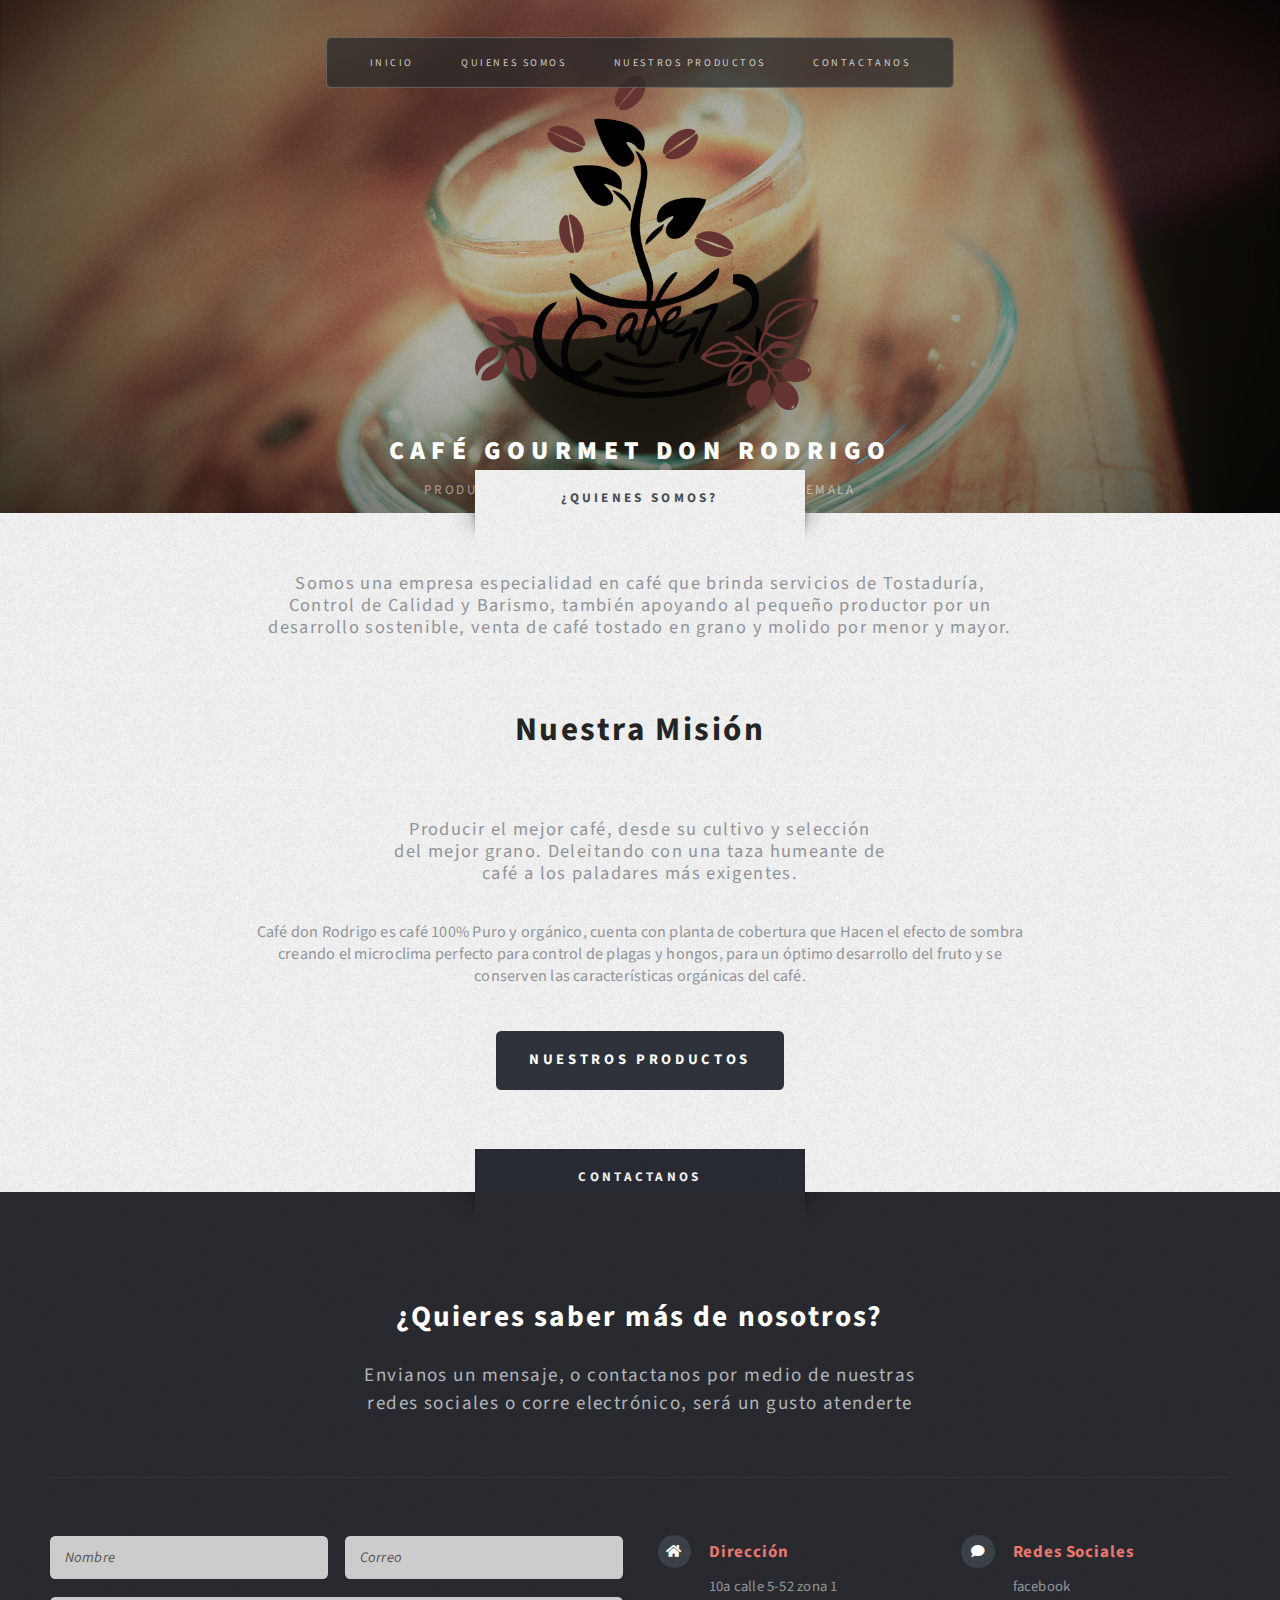
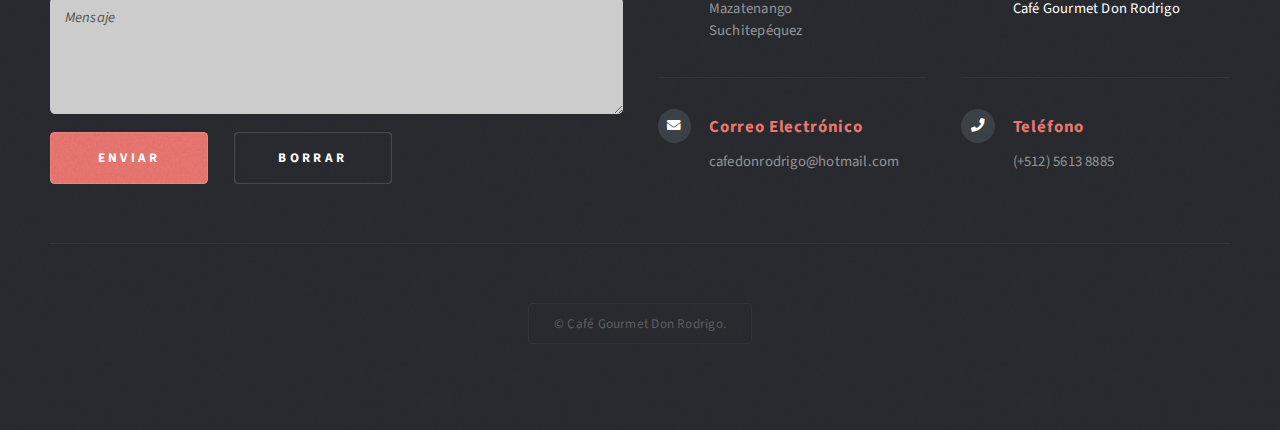
==== index.html @ 6aa04de5 "v1.0" ====
<!DOCTYPE HTML>
<!--
	Escape Velocity by HTML5 UP
	html5up.net | @ajlkn
	Free for personal and commercial use under the CCA 3.0 license (html5up.net/license)
-->
<html>
	<head>
		<title>Escape Velocity by HTML5 UP</title>
		<meta charset="utf-8" />
		<meta name="viewport" content="width=device-width, initial-scale=1, user-scalable=no" />
		<link rel="stylesheet" href="assets/css/main.css" />
	</head>
	<body class="homepage is-preload">
		<div id="page-wrapper">

			<!-- Header -->
				<section id="header" class="wrapper">

					<!-- Logo -->
						<div id="logo"> 
							<img src="images/logo.png" alt="LOGO">
							<h1><a href="index.html">Café Gourmet Don Rodrigo</a></h1>
							<p>Producto Centroamericano hecho en Guatemala</p>
						</div>

					<!-- Nav -->
						<nav id="nav">
							<ul>
								<li class="current"><a href="index.html">Inicio</a></li>
								<!-- <li>
									<a href="#">Quienes Somos</a>
									<ul>
										<li><a href="#">Nuestros Productos</a></li>
										<li><a href="#">Contactanos</a></li>
										<li><a href="#">Etiam nisl</a></li>
										<li>
											<a href="#">Sed consequat</a>
											<ul>
												<li><a href="#">Lorem dolor</a></li>
												<li><a href="#">Amet consequat</a></li>
												<li><a href="#">Magna phasellus</a></li>
												<li><a href="#">Etiam nisl</a></li>
												<li><a href="#">Sed feugiat</a></li>
											</ul>
										</li>
										<li><a href="#">Nisl tempus</a></li>
									</ul>
								</li> -->
<!-- 								<li><a href="left-sidebar.html">Quienes Somos</a></li> -->
								<li><a href="#intro">Quienes Somos</a></li>
								<li><a href="productos.html">Nuestros Productos</a></li>
								<!-- <li><a href="no-sidebar.html">Contactanos</a></li> -->
								<li><a href="#footer">Contactanos</a></li>
							</ul>
						</nav>

				</section>

			<!-- Intro -->
			<section id="intro" class="wrapper style3">
				<div class="title">¿Quienes Somos?</div>
				<div class="container">
					<p class="style1">
						Somos una empresa especialidad en café que brinda servicios de Tostaduría, <br>
						Control de Calidad y Barismo, también apoyando al pequeño productor por un  <br>
						desarrollo sostenible, venta de café tostado en grano y molido por menor y mayor.
					</p>
					<p class="style2">Nuestra Misión</p>
					<p class="style1">
						Producir el mejor café, desde su cultivo y selección  <br>
						del mejor grano. Deleitando con una taza humeante de  <br>
						café a los paladares más exigentes.
					</p>	
					<p class="style3">
						Café don Rodrigo es café 100% Puro y orgánico, cuenta con planta de cobertura que
						Hacen el efecto de sombra creando el microclima perfecto para control de plagas y hongos, 
						para un óptimo desarrollo del fruto y se conserven las características orgánicas del café.
					</p>
					
<!-- 				<p class="style1">So in case you were wondering what this is all about ...</p>
					<p class="style2">
						Escape Velocity is a free responsive<br class="mobile-hide" />
						site template by <a href="http://html5up.net" class="nobr">HTML5 UP</a>
					</p>
					<p class="style3">It's <strong>responsive</strong>, built on <strong>HTML5</strong> and <strong>CSS3</strong>, and released for
					free under the <a href="http://html5up.net/license">Creative Commons Attribution 3.0 license</a>, so use it for any of
					your personal or commercial projects &ndash; just be sure to credit us!</p> -->
					<ul class="actions">
						<li><a href="productos.html" class="button style3 large">Nuestros Productos
						</a></li>
					</ul>
				</div>
			</section>
			

			<!-- Footer -->
				<section id="footer" class="wrapper">
					<div class="title">Contactanos</div>
					<div class="container">
						<header class="style1">
							<h2>¿Quieres saber más de nosotros?</h2>
							<p>
								Envianos un mensaje, o contactanos por medio de nuestras <br>	 
								redes sociales o 
								corre electrónico, será un gusto atenderte
							</p>
						</header>
						<div class="row">
							<div class="col-6 col-12-medium">

								<!-- Contact Form -->
									<section>
										<form method="post" action="#">
											<div class="row gtr-50">
												<div class="col-6 col-12-small">
													<input type="text" name="name" id="contact-name" placeholder="Nombre" />
												</div>
												<div class="col-6 col-12-small">
													<input type="text" name="email" id="contact-email" placeholder="Correo" />
												</div>
												<div class="col-12">
													<textarea name="message" id="contact-message" placeholder="Mensaje" rows="4"></textarea>
												</div>
												<div class="col-12">
													<ul class="actions">
														<li><input type="submit" class="style1" value="Enviar" /></li>
														<li><input type="reset" class="style2" value="Borrar" /></li>
													</ul>
												</div>
											</div>
										</form>
									</section>

							</div>
							<div class="col-6 col-12-medium">

								<!-- Contact -->
									<section class="feature-list small">
										<div class="row">
											<div class="col-6 col-12-small">
												<section>
													<h3 class="icon solid fa-home">Dirección</h3>
													<p>
														10a calle 5-52 zona 1<br />
														Mazatenango<br />
														Suchitepéquez
													</p>
												</section>
											</div>
											<div class="col-6 col-12-small">
												<section>
													<h3 class="icon solid fa-comment">Redes Sociales</h3>
													
														facebook <br>
														<a href="https://www.facebook.com/Caf%C3%A9-Gourmet-Don-Rodrigo-101964621362116/" style="text-decoration: none;">Café Gourmet Don Rodrigo</a><br />
														<!-- <a href="#">linkedin.com/untitled</a><br />
														<a href="#">facebook.com/untitled</a> -->
													
												</section>
											</div>
											<div class="col-6 col-12-small">
												<section>
													<h3 class="icon solid fa-envelope">Correo Electrónico</h3>
													<p>
													cafedonrodrigo@hotmail.com
													</p>
												</section>
											</div>
											<div class="col-6 col-12-small">
												<section>
													<h3 class="icon solid fa-phone">Teléfono</h3>
													<p>
													(+512) 5613 8885
													</p>
												</section>
											</div>
										</div>
									</section>

							</div>
						</div>
						<div id="copyright">
							<ul>
								<li>&copy; Café Gourmet Don Rodrigo.</li>
							</ul>
						</div>
					</div>
				</section>

		</div>

		<!-- Scripts -->
			<script src="assets/js/jquery.min.js"></script>
			<script src="assets/js/jquery.dropotron.min.js"></script>
			<script src="assets/js/browser.min.js"></script>
			<script src="assets/js/breakpoints.min.js"></script>
			<script src="assets/js/util.js"></script>
			<script src="assets/js/main.js"></script>

	</body>
</html>
---- assets/css/main.css ----
@import url("fontawesome-all.min.css");
@import url("https://fonts.googleapis.com/css?family=Source+Sans+Pro:400,400italic,700,900");

/*
	Escape Velocity by HTML5 UP
	html5up.net | @ajlkn
	Free for personal and commercial use under the CCA 3.0 license (html5up.net/license)
*/

html, body, div, span, applet, object,
iframe, h1, h2, h3, h4, h5, h6, p, blockquote,
pre, a, abbr, acronym, address, big, cite,
code, del, dfn, em, img, ins, kbd, q, s, samp,
small, strike, strong, sub, sup, tt, var, b,
u, i, center, dl, dt, dd, ol, ul, li, fieldset,
form, label, legend, table, caption, tbody,
tfoot, thead, tr, th, td, article, aside,
canvas, details, embed, figure, figcaption,
footer, header, hgroup, menu, nav, output, ruby,
section, summary, time, mark, audio, video {
	margin: 0;
	padding: 0;
	border: 0;
	font-size: 100%;
	font: inherit;
	vertical-align: baseline;}

article, aside, details, figcaption, figure,
footer, header, hgroup, menu, nav, section {
	display: block;}

body {
	line-height: 1;
}

ol, ul {
	list-style: none;
}

blockquote, q {
	quotes: none;
}

	blockquote:before, blockquote:after, q:before, q:after {
		content: '';
		content: none;
	}

table {
	border-collapse: collapse;
	border-spacing: 0;
}

body {
	-webkit-text-size-adjust: none;
}

mark {
	background-color: transparent;
	color: inherit;
}

input::-moz-focus-inner {
	border: 0;
	padding: 0;
}

input, select, textarea {
	-moz-appearance: none;
	-webkit-appearance: none;
	-ms-appearance: none;
	appearance: none;
}

/* Basic */

	@-ms-viewport {
		width: device-width;
	}

	html {
		box-sizing: border-box;
	}

	*, *:before, *:after {
		box-sizing: inherit;
	}

	body.is-preload *, body.is-preload *:before, body.is-preload *:after {
		-moz-animation: none !important;
		-webkit-animation: none !important;
		-ms-animation: none !important;
		animation: none !important;
		-moz-transition: none !important;
		-webkit-transition: none !important;
		-ms-transition: none !important;
		transition: none !important;
	}

	body, input, textarea, select {
		font-family: 'Source Sans Pro', sans-serif;
		font-weight: 400;
		color: #919499;
		font-size: 14pt;
		line-height: 1.75em;
		letter-spacing: 0.025em;
	}

	h1, h2, h3, h4, h5, h6 {
		font-weight: 700;
		color: #484d55;
	}

		h1 a, h2 a, h3 a, h4 a, h5 a, h6 a {
			color: inherit;
			text-decoration: none;
		}

	a {
		-moz-transition: color .25s ease-in-out;
		-webkit-transition: color .25s ease-in-out;
		-ms-transition: color .25s ease-in-out;
		transition: color .25s ease-in-out;
		text-decoration: underline;
		color: #717479;
	}

		a:hover {
			text-decoration: none;
		}

	strong, b {
		font-weight: 700;
		color: #484d55;
	}

	blockquote {
		border-left: solid 0.5em #ddd;
		padding: 1em 0 1em 2em;
		font-style: italic;
	}

	em, i {
		font-style: italic;
	}

	hr {
		border: 0;
		border-top: solid 1px #ddd;
		margin: 2em 0 2em 0;
	}

	sub {
		position: relative;
		top: 0.5em;
		font-size: 0.8em;
	}

	sup {
		position: relative;
		top: -0.5em;
		font-size: 0.8em;
	}

	.nobr {
		white-space: nowrap;
	}

	br.clear {
		clear: both;
	}

	p, ul, ol, dl, table, blockquote, form {
		margin-bottom: 2em;
	}

/* Container */

	.container {
		margin: 0 auto;
		max-width: 100%;
		width: 68em;
	}

		@media screen and (max-width: 1680px) {

			.container {
				width: 70em;
			}

		}

		@media screen and (max-width: 1280px) {

			.container {
				width: calc(100% - 100px);
			}

		}

		@media screen and (max-width: 980px) {

			.container {
				width: calc(100% - 100px);
			}

		}

		@media screen and (max-width: 736px) {

			.container {
				width: calc(100% - 40px);
			}

		}

/* Row */

	.row {
		display: flex;
		flex-wrap: wrap;
		box-sizing: border-box;
		align-items: stretch;
	}

		.row > * {
			box-sizing: border-box;
		}

		.row.gtr-uniform > * > :last-child {
			margin-bottom: 0;
		}

		.row.aln-left {
			justify-content: flex-start;
		}

		.row.aln-center {
			justify-content: center;
		}

		.row.aln-right {
			justify-content: flex-end;
		}

		.row.aln-top {
			align-items: flex-start;
		}

		.row.aln-middle {
			align-items: center;
		}

		.row.aln-bottom {
			align-items: flex-end;
		}

		.row > .imp {
			order: -1;
		}

		.row > .col-1 {
			width: 8.33333%;
		}

		.row > .off-1 {
			margin-left: 8.33333%;
		}

		.row > .col-2 {
			width: 16.66667%;
		}

		.row > .off-2 {
			margin-left: 16.66667%;
		}

		.row > .col-3 {
			width: 25%;
		}

		.row > .off-3 {
			margin-left: 25%;
		}

		.row > .col-4 {
			width: 33.33333%;
		}

		.row > .off-4 {
			margin-left: 33.33333%;
		}

		.row > .col-5 {
			width: 41.66667%;
		}

		.row > .off-5 {
			margin-left: 41.66667%;
		}

		.row > .col-6 {
			width: 50%;
		}

		.row > .off-6 {
			margin-left: 50%;
		}

		.row > .col-7 {
			width: 58.33333%;
		}

		.row > .off-7 {
			margin-left: 58.33333%;
		}

		.row > .col-8 {
			width: 66.66667%;
		}

		.row > .off-8 {
			margin-left: 66.66667%;
		}

		.row > .col-9 {
			width: 75%;
		}

		.row > .off-9 {
			margin-left: 75%;
		}

		.row > .col-10 {
			width: 83.33333%;
		}

		.row > .off-10 {
			margin-left: 83.33333%;
		}

		.row > .col-11 {
			width: 91.66667%;
		}

		.row > .off-11 {
			margin-left: 91.66667%;
		}

		.row > .col-12 {
			width: 100%;
		}

		.row > .off-12 {
			margin-left: 100%;
		}

		.row.gtr-0 {
			margin-top: 0px;
			margin-left: 0px;
		}

			.row.gtr-0 > * {
				padding: 0px 0 0 0px;
			}

			.row.gtr-0.gtr-uniform {
				margin-top: 0px;
			}

				.row.gtr-0.gtr-uniform > * {
					padding-top: 0px;
				}

		.row.gtr-25 {
			margin-top: -12.5px;
			margin-left: -12.5px;
		}

			.row.gtr-25 > * {
				padding: 12.5px 0 0 12.5px;
			}

			.row.gtr-25.gtr-uniform {
				margin-top: -12.5px;
			}

				.row.gtr-25.gtr-uniform > * {
					padding-top: 12.5px;
				}

		.row.gtr-50 {
			margin-top: -25px;
			margin-left: -25px;
		}

			.row.gtr-50 > * {
				padding: 25px 0 0 25px;
			}

			.row.gtr-50.gtr-uniform {
				margin-top: -25px;
			}

				.row.gtr-50.gtr-uniform > * {
					padding-top: 25px;
				}

		.row {
			margin-top: -50px;
			margin-left: -50px;
		}

			.row > * {
				padding: 50px 0 0 50px;
			}

			.row.gtr-uniform {
				margin-top: -50px;
			}

				.row.gtr-uniform > * {
					padding-top: 50px;
				}

		.row.gtr-150 {
			margin-top: -75px;
			margin-left: -75px;
		}

			.row.gtr-150 > * {
				padding: 75px 0 0 75px;
			}

			.row.gtr-150.gtr-uniform {
				margin-top: -75px;
			}

				.row.gtr-150.gtr-uniform > * {
					padding-top: 75px;
				}

		.row.gtr-200 {
			margin-top: -100px;
			margin-left: -100px;
		}

			.row.gtr-200 > * {
				padding: 100px 0 0 100px;
			}

			.row.gtr-200.gtr-uniform {
				margin-top: -100px;
			}

				.row.gtr-200.gtr-uniform > * {
					padding-top: 100px;
				}

		@media screen and (max-width: 1680px) {

			.row {
				display: flex;
				flex-wrap: wrap;
				box-sizing: border-box;
				align-items: stretch;
			}

				.row > * {
					box-sizing: border-box;
				}

				.row.gtr-uniform > * > :last-child {
					margin-bottom: 0;
				}

				.row.aln-left {
					justify-content: flex-start;
				}

				.row.aln-center {
					justify-content: center;
				}

				.row.aln-right {
					justify-content: flex-end;
				}

				.row.aln-top {
					align-items: flex-start;
				}

				.row.aln-middle {
					align-items: center;
				}

				.row.aln-bottom {
					align-items: flex-end;
				}

				.row > .imp-xlarge {
					order: -1;
				}

				.row > .col-1-xlarge {
					width: 8.33333%;
				}

				.row > .off-1-xlarge {
					margin-left: 8.33333%;
				}

				.row > .col-2-xlarge {
					width: 16.66667%;
				}

				.row > .off-2-xlarge {
					margin-left: 16.66667%;
				}

				.row > .col-3-xlarge {
					width: 25%;
				}

				.row > .off-3-xlarge {
					margin-left: 25%;
				}

				.row > .col-4-xlarge {
					width: 33.33333%;
				}

				.row > .off-4-xlarge {
					margin-left: 33.33333%;
				}

				.row > .col-5-xlarge {
					width: 41.66667%;
				}

				.row > .off-5-xlarge {
					margin-left: 41.66667%;
				}

				.row > .col-6-xlarge {
					width: 50%;
				}

				.row > .off-6-xlarge {
					margin-left: 50%;
				}

				.row > .col-7-xlarge {
					width: 58.33333%;
				}

				.row > .off-7-xlarge {
					margin-left: 58.33333%;
				}

				.row > .col-8-xlarge {
					width: 66.66667%;
				}

				.row > .off-8-xlarge {
					margin-left: 66.66667%;
				}

				.row > .col-9-xlarge {
					width: 75%;
				}

				.row > .off-9-xlarge {
					margin-left: 75%;
				}

				.row > .col-10-xlarge {
					width: 83.33333%;
				}

				.row > .off-10-xlarge {
					margin-left: 83.33333%;
				}

				.row > .col-11-xlarge {
					width: 91.66667%;
				}

				.row > .off-11-xlarge {
					margin-left: 91.66667%;
				}

				.row > .col-12-xlarge {
					width: 100%;
				}

				.row > .off-12-xlarge {
					margin-left: 100%;
				}

				.row.gtr-0 {
					margin-top: 0px;
					margin-left: 0px;
				}

					.row.gtr-0 > * {
						padding: 0px 0 0 0px;
					}

					.row.gtr-0.gtr-uniform {
						margin-top: 0px;
					}

						.row.gtr-0.gtr-uniform > * {
							padding-top: 0px;
						}

				.row.gtr-25 {
					margin-top: -12.5px;
					margin-left: -12.5px;
				}

					.row.gtr-25 > * {
						padding: 12.5px 0 0 12.5px;
					}

					.row.gtr-25.gtr-uniform {
						margin-top: -12.5px;
					}

						.row.gtr-25.gtr-uniform > * {
							padding-top: 12.5px;
						}

				.row.gtr-50 {
					margin-top: -25px;
					margin-left: -25px;
				}

					.row.gtr-50 > * {
						padding: 25px 0 0 25px;
					}

					.row.gtr-50.gtr-uniform {
						margin-top: -25px;
					}

						.row.gtr-50.gtr-uniform > * {
							padding-top: 25px;
						}

				.row {
					margin-top: -50px;
					margin-left: -50px;
				}

					.row > * {
						padding: 50px 0 0 50px;
					}

					.row.gtr-uniform {
						margin-top: -50px;
					}

						.row.gtr-uniform > * {
							padding-top: 50px;
						}

				.row.gtr-150 {
					margin-top: -75px;
					margin-left: -75px;
				}

					.row.gtr-150 > * {
						padding: 75px 0 0 75px;
					}

					.row.gtr-150.gtr-uniform {
						margin-top: -75px;
					}

						.row.gtr-150.gtr-uniform > * {
							padding-top: 75px;
						}

				.row.gtr-200 {
					margin-top: -100px;
					margin-left: -100px;
				}

					.row.gtr-200 > * {
						padding: 100px 0 0 100px;
					}

					.row.gtr-200.gtr-uniform {
						margin-top: -100px;
					}

						.row.gtr-200.gtr-uniform > * {
							padding-top: 100px;
						}

		}

		@media screen and (max-width: 1280px) {

			.row {
				display: flex;
				flex-wrap: wrap;
				box-sizing: border-box;
				align-items: stretch;
			}

				.row > * {
					box-sizing: border-box;
				}

				.row.gtr-uniform > * > :last-child {
					margin-bottom: 0;
				}

				.row.aln-left {
					justify-content: flex-start;
				}

				.row.aln-center {
					justify-content: center;
				}

				.row.aln-right {
					justify-content: flex-end;
				}

				.row.aln-top {
					align-items: flex-start;
				}

				.row.aln-middle {
					align-items: center;
				}

				.row.aln-bottom {
					align-items: flex-end;
				}

				.row > .imp-large {
					order: -1;
				}

				.row > .col-1-large {
					width: 8.33333%;
				}

				.row > .off-1-large {
					margin-left: 8.33333%;
				}

				.row > .col-2-large {
					width: 16.66667%;
				}

				.row > .off-2-large {
					margin-left: 16.66667%;
				}

				.row > .col-3-large {
					width: 25%;
				}

				.row > .off-3-large {
					margin-left: 25%;
				}

				.row > .col-4-large {
					width: 33.33333%;
				}

				.row > .off-4-large {
					margin-left: 33.33333%;
				}

				.row > .col-5-large {
					width: 41.66667%;
				}

				.row > .off-5-large {
					margin-left: 41.66667%;
				}

				.row > .col-6-large {
					width: 50%;
				}

				.row > .off-6-large {
					margin-left: 50%;
				}

				.row > .col-7-large {
					width: 58.33333%;
				}

				.row > .off-7-large {
					margin-left: 58.33333%;
				}

				.row > .col-8-large {
					width: 66.66667%;
				}

				.row > .off-8-large {
					margin-left: 66.66667%;
				}

				.row > .col-9-large {
					width: 75%;
				}

				.row > .off-9-large {
					margin-left: 75%;
				}

				.row > .col-10-large {
					width: 83.33333%;
				}

				.row > .off-10-large {
					margin-left: 83.33333%;
				}

				.row > .col-11-large {
					width: 91.66667%;
				}

				.row > .off-11-large {
					margin-left: 91.66667%;
				}

				.row > .col-12-large {
					width: 100%;
				}

				.row > .off-12-large {
					margin-left: 100%;
				}

				.row.gtr-0 {
					margin-top: 0px;
					margin-left: 0px;
				}

					.row.gtr-0 > * {
						padding: 0px 0 0 0px;
					}

					.row.gtr-0.gtr-uniform {
						margin-top: 0px;
					}

						.row.gtr-0.gtr-uniform > * {
							padding-top: 0px;
						}

				.row.gtr-25 {
					margin-top: -8.75px;
					margin-left: -8.75px;
				}

					.row.gtr-25 > * {
						padding: 8.75px 0 0 8.75px;
					}

					.row.gtr-25.gtr-uniform {
						margin-top: -8.75px;
					}

						.row.gtr-25.gtr-uniform > * {
							padding-top: 8.75px;
						}

				.row.gtr-50 {
					margin-top: -17.5px;
					margin-left: -17.5px;
				}

					.row.gtr-50 > * {
						padding: 17.5px 0 0 17.5px;
					}

					.row.gtr-50.gtr-uniform {
						margin-top: -17.5px;
					}

						.row.gtr-50.gtr-uniform > * {
							padding-top: 17.5px;
						}

				.row {
					margin-top: -35px;
					margin-left: -35px;
				}

					.row > * {
						padding: 35px 0 0 35px;
					}

					.row.gtr-uniform {
						margin-top: -35px;
					}

						.row.gtr-uniform > * {
							padding-top: 35px;
						}

				.row.gtr-150 {
					margin-top: -52.5px;
					margin-left: -52.5px;
				}

					.row.gtr-150 > * {
						padding: 52.5px 0 0 52.5px;
					}

					.row.gtr-150.gtr-uniform {
						margin-top: -52.5px;
					}

						.row.gtr-150.gtr-uniform > * {
							padding-top: 52.5px;
						}

				.row.gtr-200 {
					margin-top: -70px;
					margin-left: -70px;
				}

					.row.gtr-200 > * {
						padding: 70px 0 0 70px;
					}

					.row.gtr-200.gtr-uniform {
						margin-top: -70px;
					}

						.row.gtr-200.gtr-uniform > * {
							padding-top: 70px;
						}

		}

		@media screen and (max-width: 980px) {

			.row {
				display: flex;
				flex-wrap: wrap;
				box-sizing: border-box;
				align-items: stretch;
			}

				.row > * {
					box-sizing: border-box;
				}

				.row.gtr-uniform > * > :last-child {
					margin-bottom: 0;
				}

				.row.aln-left {
					justify-content: flex-start;
				}

				.row.aln-center {
					justify-content: center;
				}

				.row.aln-right {
					justify-content: flex-end;
				}

				.row.aln-top {
					align-items: flex-start;
				}

				.row.aln-middle {
					align-items: center;
				}

				.row.aln-bottom {
					align-items: flex-end;
				}

				.row > .imp-medium {
					order: -1;
				}

				.row > .col-1-medium {
					width: 8.33333%;
				}

				.row > .off-1-medium {
					margin-left: 8.33333%;
				}

				.row > .col-2-medium {
					width: 16.66667%;
				}

				.row > .off-2-medium {
					margin-left: 16.66667%;
				}

				.row > .col-3-medium {
					width: 25%;
				}

				.row > .off-3-medium {
					margin-left: 25%;
				}

				.row > .col-4-medium {
					width: 33.33333%;
				}

				.row > .off-4-medium {
					margin-left: 33.33333%;
				}

				.row > .col-5-medium {
					width: 41.66667%;
				}

				.row > .off-5-medium {
					margin-left: 41.66667%;
				}

				.row > .col-6-medium {
					width: 50%;
				}

				.row > .off-6-medium {
					margin-left: 50%;
				}

				.row > .col-7-medium {
					width: 58.33333%;
				}

				.row > .off-7-medium {
					margin-left: 58.33333%;
				}

				.row > .col-8-medium {
					width: 66.66667%;
				}

				.row > .off-8-medium {
					margin-left: 66.66667%;
				}

				.row > .col-9-medium {
					width: 75%;
				}

				.row > .off-9-medium {
					margin-left: 75%;
				}

				.row > .col-10-medium {
					width: 83.33333%;
				}

				.row > .off-10-medium {
					margin-left: 83.33333%;
				}

				.row > .col-11-medium {
					width: 91.66667%;
				}

				.row > .off-11-medium {
					margin-left: 91.66667%;
				}

				.row > .col-12-medium {
					width: 100%;
				}

				.row > .off-12-medium {
					margin-left: 100%;
				}

				.row.gtr-0 {
					margin-top: 0px;
					margin-left: 0px;
				}

					.row.gtr-0 > * {
						padding: 0px 0 0 0px;
					}

					.row.gtr-0.gtr-uniform {
						margin-top: 0px;
					}

						.row.gtr-0.gtr-uniform > * {
							padding-top: 0px;
						}

				.row.gtr-25 {
					margin-top: -12.5px;
					margin-left: -12.5px;
				}

					.row.gtr-25 > * {
						padding: 12.5px 0 0 12.5px;
					}

					.row.gtr-25.gtr-uniform {
						margin-top: -12.5px;
					}

						.row.gtr-25.gtr-uniform > * {
							padding-top: 12.5px;
						}

				.row.gtr-50 {
					margin-top: -25px;
					margin-left: -25px;
				}

					.row.gtr-50 > * {
						padding: 25px 0 0 25px;
					}

					.row.gtr-50.gtr-uniform {
						margin-top: -25px;
					}

						.row.gtr-50.gtr-uniform > * {
							padding-top: 25px;
						}

				.row {
					margin-top: -50px;
					margin-left: -50px;
				}

					.row > * {
						padding: 50px 0 0 50px;
					}

					.row.gtr-uniform {
						margin-top: -50px;
					}

						.row.gtr-uniform > * {
							padding-top: 50px;
						}

				.row.gtr-150 {
					margin-top: -75px;
					margin-left: -75px;
				}

					.row.gtr-150 > * {
						padding: 75px 0 0 75px;
					}

					.row.gtr-150.gtr-uniform {
						margin-top: -75px;
					}

						.row.gtr-150.gtr-uniform > * {
							padding-top: 75px;
						}

				.row.gtr-200 {
					margin-top: -100px;
					margin-left: -100px;
				}

					.row.gtr-200 > * {
						padding: 100px 0 0 100px;
					}

					.row.gtr-200.gtr-uniform {
						margin-top: -100px;
					}

						.row.gtr-200.gtr-uniform > * {
							padding-top: 100px;
						}

		}

		@media screen and (max-width: 736px) {

			.row {
				display: flex;
				flex-wrap: wrap;
				box-sizing: border-box;
				align-items: stretch;
			}

				.row > * {
					box-sizing: border-box;
				}

				.row.gtr-uniform > * > :last-child {
					margin-bottom: 0;
				}

				.row.aln-left {
					justify-content: flex-start;
				}

				.row.aln-center {
					justify-content: center;
				}

				.row.aln-right {
					justify-content: flex-end;
				}

				.row.aln-top {
					align-items: flex-start;
				}

				.row.aln-middle {
					align-items: center;
				}

				.row.aln-bottom {
					align-items: flex-end;
				}

				.row > .imp-small {
					order: -1;
				}

				.row > .col-1-small {
					width: 8.33333%;
				}

				.row > .off-1-small {
					margin-left: 8.33333%;
				}

				.row > .col-2-small {
					width: 16.66667%;
				}

				.row > .off-2-small {
					margin-left: 16.66667%;
				}

				.row > .col-3-small {
					width: 25%;
				}

				.row > .off-3-small {
					margin-left: 25%;
				}

				.row > .col-4-small {
					width: 33.33333%;
				}

				.row > .off-4-small {
					margin-left: 33.33333%;
				}

				.row > .col-5-small {
					width: 41.66667%;
				}

				.row > .off-5-small {
					margin-left: 41.66667%;
				}

				.row > .col-6-small {
					width: 50%;
				}

				.row > .off-6-small {
					margin-left: 50%;
				}

				.row > .col-7-small {
					width: 58.33333%;
				}

				.row > .off-7-small {
					margin-left: 58.33333%;
				}

				.row > .col-8-small {
					width: 66.66667%;
				}

				.row > .off-8-small {
					margin-left: 66.66667%;
				}

				.row > .col-9-small {
					width: 75%;
				}

				.row > .off-9-small {
					margin-left: 75%;
				}

				.row > .col-10-small {
					width: 83.33333%;
				}

				.row > .off-10-small {
					margin-left: 83.33333%;
				}

				.row > .col-11-small {
					width: 91.66667%;
				}

				.row > .off-11-small {
					margin-left: 91.66667%;
				}

				.row > .col-12-small {
					width: 100%;
				}

				.row > .off-12-small {
					margin-left: 100%;
				}

				.row.gtr-0 {
					margin-top: 0px;
					margin-left: 0px;
				}

					.row.gtr-0 > * {
						padding: 0px 0 0 0px;
					}

					.row.gtr-0.gtr-uniform {
						margin-top: 0px;
					}

						.row.gtr-0.gtr-uniform > * {
							padding-top: 0px;
						}

				.row.gtr-25 {
					margin-top: -7.5px;
					margin-left: -7.5px;
				}

					.row.gtr-25 > * {
						padding: 7.5px 0 0 7.5px;
					}

					.row.gtr-25.gtr-uniform {
						margin-top: -7.5px;
					}

						.row.gtr-25.gtr-uniform > * {
							padding-top: 7.5px;
						}

				.row.gtr-50 {
					margin-top: -15px;
					margin-left: -15px;
				}

					.row.gtr-50 > * {
						padding: 15px 0 0 15px;
					}

					.row.gtr-50.gtr-uniform {
						margin-top: -15px;
					}

						.row.gtr-50.gtr-uniform > * {
							padding-top: 15px;
						}

				.row {
					margin-top: -30px;
					margin-left: -30px;
				}

					.row > * {
						padding: 30px 0 0 30px;
					}

					.row.gtr-uniform {
						margin-top: -30px;
					}

						.row.gtr-uniform > * {
							padding-top: 30px;
						}

				.row.gtr-150 {
					margin-top: -45px;
					margin-left: -45px;
				}

					.row.gtr-150 > * {
						padding: 45px 0 0 45px;
					}

					.row.gtr-150.gtr-uniform {
						margin-top: -45px;
					}

						.row.gtr-150.gtr-uniform > * {
							padding-top: 45px;
						}

				.row.gtr-200 {
					margin-top: -60px;
					margin-left: -60px;
				}

					.row.gtr-200 > * {
						padding: 60px 0 0 60px;
					}

					.row.gtr-200.gtr-uniform {
						margin-top: -60px;
					}

						.row.gtr-200.gtr-uniform > * {
							padding-top: 60px;
						}

		}

/* Section/Article */

	section,
	article {
		margin: 0 0 4em 0;
	}

	section > :last-child,
	article > :last-child,
	section:last-child,
	article:last-child {
		margin-bottom: 0;
	}

	header.style1 {
		text-align: center;
		padding: 3em 0 3em 0;
	}

		header.style1 h2 {
			font-weight: 700;
			font-size: 2em;
			letter-spacing: 0.075em;
			line-height: 1.5em;
		}

		header.style1 p {
			color: #b1b4b9;
			display: block;
			margin: 1.15em 0 0 0;
			font-size: 1.3em;
			letter-spacing: 0.075em;
			line-height: 1.5em;
		}

/* Table */

	table {
		width: 100%;
	}

		table.default {
			width: 100%;
		}

			table.default tbody tr:nth-child(2n+2) {
				background: #f4f4f4;
			}

			table.default td {
				padding: 0.5em 1em 0.5em 1em;
			}

			table.default th {
				text-align: left;
				font-weight: 400;
				padding: 0.5em 1em 0.5em 1em;
			}

			table.default thead {
				background: #484d55;
				color: #fff;
			}

			table.default tfoot {
				background: #eee;
			}

/* Form */

	form label {
		display: block;
		font-weight: 700;
		color: #484d55;
		margin: 0.25em 0 0.5em 0;
	}

	form input[type="text"],
	form input[type="email"],
	form input[type="password"],
	form select,
	form textarea {
		-moz-transition: all .25s ease-in-out;
		-webkit-transition: all .25s ease-in-out;
		-ms-transition: all .25s ease-in-out;
		transition: all .25s ease-in-out;
		-webkit-appearance: none;
		display: block;
		border: 0;
		background: #eee;
		box-shadow: inset 0px 0px 1px 0px #a0a1a7;
		border-radius: 0.35em;
		width: 100%;
		padding: 0.75em 1em 0.75em 1em;
	}

		form input[type="text"]:focus,
		form input[type="email"]:focus,
		form input[type="password"]:focus,
		form select:focus,
		form textarea:focus {
			background: #f8f8f8;
		}

	form input[type="text"],
	form input[type="email"]
	input[type="password"] {
		line-height: 1em;
	}

	form select {
		line-height: 1em;
	}

	form textarea {
		min-height: 8em;
	}

	form ul.actions {
		margin-top: 0;
	}

	form ::-webkit-input-placeholder {
		color: #555 !important;
		font-style: italic;
		line-height: 1.35em;
	}

	form :-moz-placeholder {
		color: #555 !important;
		font-style: italic;
	}

	form ::-moz-placeholder {
		color: #555 !important;
		font-style: italic;
	}

	form :-ms-input-placeholder {
		color: #555 !important;
		font-style: italic;
	}

	form ::-moz-focus-inner {
		border: 0;
	}

/* Image */

	.image {
		display: inline-block;
	}

		.image img {
			display: block;
			width: 100%;
		}

		.image.fit {
			display: block;
			width: 100%;
		}

		.image.left {
			float: left;
			margin: 0 2em 2em 0;
		}

		.image.centered {
			display: block;
			margin: 0 0 2em 0;
		}

			.image.centered img {
				margin: 0 auto;
				width: auto;
			}

		.image.featured {
			display: block;
			width: 100%;
			margin: 0 0 2em 0;
		}

		.image.featured.icono {
			width: 20%;
		}
	

/* Button */

	input[type="button"],
	input[type="submit"],
	input[type="reset"],
	button,
	.button {
		-moz-transition: all .25s ease-in-out;
		-webkit-transition: all .25s ease-in-out;
		-ms-transition: all .25s ease-in-out;
		transition: all .25s ease-in-out;
		display: inline-block;
		background: #444;
		text-align: center;
		text-transform: uppercase;
		font-weight: 700;
		letter-spacing: 0.25em;
		text-decoration: none;
		border-radius: 0.35em;
		border: 0;
		outline: 0;
		cursor: pointer;
		padding: 0 2.25em 0 2.25em;
		font-size: 0.9em;
		min-width: 12em;
		height: 4em;
		line-height: 4em;
	}

		input[type="button"]:hover,
		input[type="submit"]:hover,
		input[type="reset"]:hover,
		button:hover,
		.button:hover {
			background-color: #f98780;
		}

		input[type="button"].large,
		input[type="submit"].large,
		input[type="reset"].large,
		button.large,
		.button.large {
			font-size: 1em;
			min-width: 14em;
		}

		input[type="button"].style1,
		input[type="submit"].style1,
		input[type="reset"].style1,
		button.style1,
		.button.style1 {
			background: #e97770 url("images/overlay.png");
			color: #fff;
		}

			input[type="button"].style1:hover,
			input[type="submit"].style1:hover,
			input[type="reset"].style1:hover,
			button.style1:hover,
			.button.style1:hover {
				background-color: #f98780;
			}

			input[type="button"].style1:active,
			input[type="submit"].style1:active,
			input[type="reset"].style1:active,
			button.style1:active,
			.button.style1:active {
				background-color: #d96760;
			}

		input[type="button"].style2,
		input[type="submit"].style2,
		input[type="reset"].style2,
		button.style2,
		.button.style2 {
			background: none;
			color: #606167;
			box-shadow: inset 0px 0px 2px 0px #a0a1a7;
		}

			input[type="button"].style2:hover,
			input[type="submit"].style2:hover,
			input[type="reset"].style2:hover,
			button.style2:hover,
			.button.style2:hover {
				box-shadow: inset 0px 0px 2px 0px #606167;
			}

			input[type="button"].style2:active,
			input[type="submit"].style2:active,
			input[type="reset"].style2:active,
			button.style2:active,
			.button.style2:active {
				box-shadow: inset 0px 0px 2px 0px #202127;
			}

		input[type="button"].style3,
		input[type="submit"].style3,
		input[type="reset"].style3,
		button.style3,
		.button.style3 {
			background: #2f333b url("images/overlay.png");
			color: #fff;
		}

			input[type="button"].style3:hover,
			input[type="submit"].style3:hover,
			input[type="reset"].style3:hover,
			button.style3:hover,
			.button.style3:hover {
				background-color: #3f434b;
			}

			input[type="button"].style3:active,
			input[type="submit"].style3:active,
			input[type="reset"].style3:active,
			button.style3:active,
			.button.style3:active {
				background-color: #1f232b;
			}

/* List */

	ul {
		list-style: disc;
		padding-left: 1em;
	}

		ul li {
			padding-left: 0.5em;
		}

		ul.style2 {
			list-style: none;
			padding-left: 0;
		}

			ul.style2 li {
				border-top: solid 1px #eee;
				padding: 1.5em 0 0 0;
				margin: 1.5em 0 0 0;
			}

				ul.style2 li:first-child {
					border-top: 0;
					padding-top: 0;
					margin-top: 0;
				}

		ul.style3 {
			list-style: none;
			padding-left: 0;
		}

			ul.style3 li {
				border-top: solid 1px #eee;
				padding: 0.5em 0 0 0;
				margin: 0.5em 0 0 0;
			}

				ul.style3 li:first-child {
					border-top: 0;
					padding-top: 0;
					margin-top: 0;
				}

	ol {
		list-style: decimal;
		padding-left: 1.25em;
	}

		ol li {
			padding-left: 0.25em;
		}

/* Actions */

	ul.actions {
		list-style: none;
		padding-left: 0;
		margin: 3em 0 0 0;
	}

		ul.actions li {
			display: inline-block;
			margin: 0 0.75em 0 0.75em;
			padding-left: 0;
		}

			ul.actions li:first-child {
				margin-left: 0;
			}

			ul.actions li:last-child {
				margin-right: 0;
			}

		ul.actions.special {
			text-align: center;
		}

/* Feature List */

	.feature-list {
		max-width: 58em;
		margin-left: auto;
		margin-right: auto;
		position: relative;
		top: 0.75em;
	}

		.feature-list section {
			border-top: solid 1px #eee;
			padding-top: 3em;
			padding-left: 5em;
			position: relative;
		}

		@media screen and (min-width: 981px) {

			.feature-list > .row > :nth-child(-n + 2) > section {
				border-top: 0;
				padding-top: 0;
			}

		}

		.feature-list h3 {
			color: #e97770 !important;
			margin: -0.35em 0 0.75em 0;
			font-size: 1.15em;
			letter-spacing: 0.05em;
		}

			.feature-list h3:before {
				display: block;
				color: #fff;
				background: #2f333b url("images/overlay.png");
				border-radius: 2.5em;
				text-align: center;
				width: 2.5em;
				height: 2.5em;
				line-height: 2.5em;
				margin-right: 0.75em;
				position: absolute;
				left: 0;
				margin-top: -0.5em;
			}

		.feature-list.small section {
			padding-left: 3.5em;
		}

		.feature-list.small h3:before {
			font-size: 0.8em;
		}

/* Icons */

	.icon {
		text-decoration: none;
		text-decoration: none;
	}

		.icon:before {
			-moz-osx-font-smoothing: grayscale;
			-webkit-font-smoothing: antialiased;
			display: inline-block;
			font-style: normal;
			font-variant: normal;
			text-rendering: auto;
			line-height: 1;
			text-transform: none !important;
			font-family: 'Font Awesome 5 Free';
			font-weight: 400;
		}

		.icon:before {
			line-height: inherit;
			font-size: 1.25em;
		}

		.icon > .label {
			display: none;
		}

		.icon.solid:before {
			font-weight: 900;
		}

		.icon.brands:before {
			font-family: 'Font Awesome 5 Brands';
		}

/* Box */

	.box header {
		margin: 0 0 1.5em 0;
	}

		.box header.style1 {
			position: relative;
			margin: -0.5em 0 0 0;
			padding-top: 0;
		}

	.box h2 {
		margin: 0 0 0.75em 0;
		font-size: 1.15em;
		letter-spacing: 0.05em;
	}

	.box h3 {
		margin: 0 0 0.5em 0;
		font-size: 1em;
		font-weight: 600;
		letter-spacing: 0.05em;
	}

	.box.post-excerpt .image.left {
		position: relative;
		top: 0.5em;
		width: 5em;
	}

	.box.post-excerpt h3, .box.post-excerpt p {
		margin-left: 7em;
	}

/* Wrapper */

	.wrapper {
		position: relative;
		padding: 6em 0 9em 0;
	}

		.wrapper .title {
			position: absolute;
			top: 0;
			left: 50%;
			text-align: center;
			text-transform: uppercase;
			display: block;
			font-weight: 700;
			letter-spacing: 0.25em;
			font-size: 0.9em;
			width: 25em;
			height: 3.25em;
			top: -3.25em;
			line-height: 3.25em;
			margin-bottom: -3.25em;
			margin-left: -12.5em;
			padding-top: 0.5em;
		}

			.wrapper .title:before {
				content: '';
				position: absolute;
				bottom: -38px;
				left: -35px;
				width: 35px;
				height: 38px;
				background: url("images/shadow.png");
			}

			.wrapper .title:after {
				-moz-transform: scaleX(-1);
				-webkit-transform: scaleX(-1);
				-ms-transform: scaleX(-1);
				transform: scaleX(-1);
				content: '';
				position: absolute;
				bottom: -38px;
				right: -35px;
				width: 35px;
				height: 38px;
				background: url("images/shadow.png");
			}

		.wrapper.style1 {
			background: #e97770 url("images/overlay.png");
			color: #eee;
			color: rgba(255, 255, 255, 0.75);
		}

			.wrapper.style1 .title {
				background: #e97770 url("images/overlay.png");
				color: #fff;
			}

			.wrapper.style1 h1, .wrapper.style1 h2, .wrapper.style1 h3, .wrapper.style1 h4, .wrapper.style1 h5, .wrapper.style1 h6, .wrapper.style1 strong, .wrapper.style1 b, .wrapper.style1 a {
				color: #fff;
			}

		.wrapper.style2 {
			background: #fff;
		}

			.wrapper.style2 .title {
				background: #fff;
				color: #484d55;
			}

		.wrapper.style3 {
			background: #f3f3f3 url("images/overlay.png");
		}

			.wrapper.style3 .title {
				background: #f3f3f3 url("images/overlay.png");
				color: #484d55;
			}

			.wrapper.style3 .image {
				border: solid 10px #fff;
			}

/* Page Wrapper */

	#page-wrapper > section {
		margin-bottom: 0;
	}

/* Header */

	#header {
		display: -moz-flex;
		display: -webkit-flex;
		display: -ms-flex;
		display: flex;
		-moz-align-items: center;
		-webkit-align-items: center;
		-ms-align-items: center;
		align-items: center;
		-moz-justify-content: center;
		-webkit-justify-content: center;
		-ms-justify-content: center;
		justify-content: center;
		position: relative;
		height: 24em;
		background: url("../../images/fondocafe.jpg") center center;
		background-size: cover;
		padding: 0;
	}

		#header:before {
			content: '';
			position: absolute;
			top: 0;
			left: 0;
			width: 100%;
			height: 100%;
			background: url("images/overlay.png");
		}

		.homepage #header {
			height: 35em;
		}

/* Logo */

	#logo {
		width: 100%;
		text-align: center;
		position: relative;
		top: 1.5em;
	}

		#logo h1 {
			font-weight: 900;
			text-transform: uppercase;
			color: #fff;
			font-size: 2em;
			letter-spacing: 0.25em;
		}

		#logo p {
			color: #eee;
			color: rgba(255, 255, 255, 0.5);
			text-transform: uppercase;
			margin: 1.25em 0 0 0;
			display: block;
			letter-spacing: 0.2em;
			font-size: 0.9em;
		}

		#logo img {
			width: 17%;
		}

/* Nav */

	#nav {
		position: absolute;
		display: block;
		top: 2.5em;
		left: 0;
		width: 100%;
		text-align: center;
	}

		#nav > ul {
			background-color: rgba(41, 41, 41, 0.753);
			display: inline-block;
			border-radius: 0.35em;
			box-shadow: inset 0px 0px 1px 1px rgba(255, 255, 255, 0.25);
			padding: 0 1.5em 0 1.5em;
		}

			#nav > ul > li {
				display: inline-block;
				text-align: center;
				padding: 0 1.5em 0 1.5em;
			}

				#nav > ul > li > ul {
					display: none;
				}

				#nav > ul > li > a, #nav > ul > li > span {
					display: block;
					color: #eee;
					color: rgba(255, 255, 255, 0.75);
					text-transform: uppercase;
					text-decoration: none;
					font-size: 0.7em;
					letter-spacing: 0.25em;
					height: 5em;
					line-height: 5em;
					-moz-transition: all .25s ease-in-out;
					-webkit-transition: all .25s ease-in-out;
					-o-transition: all .25s ease-in-out;
					-ms-transition: all .25s ease-in-out;
					transition: all .25s ease-in-out;
					outline: 0;
				}

				#nav > ul > li:hover > a {
					color: #fff;
				}

				#nav > ul > li.active > a, #nav > ul > li.active > span {
					color: #fff;
				}

	.dropotron {
		background: #222835 url("images/overlay.png");
		background-color: rgba(44, 50, 63, 0.925);
		padding: 1.25em 1em 1.25em 1em;
		border-radius: 0.35em;
		box-shadow: inset 0px 0px 1px 1px rgba(255, 255, 255, 0.25);
		min-width: 12em;
		text-align: left;
		margin-top: -1.25em;
		margin-left: -1px;
		list-style: none;
	}

		.dropotron.level-0 {
			margin-top: -1px;
			margin-left: 0;
			border-top-left-radius: 0;
			border-top-right-radius: 0;
		}

		.dropotron a, .dropotron span {
			-moz-transition: all .25s ease-in-out;
			-webkit-transition: all .25s ease-in-out;
			-ms-transition: all .25s ease-in-out;
			transition: all .25s ease-in-out;
			display: block;
			color: #eee;
			color: rgba(255, 255, 255, 0.75);
			text-transform: uppercase;
			text-decoration: none;
			font-size: 0.7em;
			letter-spacing: 0.25em;
			border-top: solid 1px rgba(255, 255, 255, 0.15);
			line-height: 3em;
		}

		.dropotron li {
			padding-left: 0;
		}

			.dropotron li:first-child a, .dropotron li:first-child span {
				border-top: 0;
			}

			.dropotron li:hover > a, .dropotron li:hover > span {
				color: #fff;
			}

/* Intro */

	#intro {
		padding-bottom: 8em;
		text-align: center;
		
	}

		#intro p.style1 {
			font-size: 1.5em;
			letter-spacing: 0.075em;
		}

		#intro p.style2 {
			font-weight: 700;
			color: rgb(36, 36, 36);
			border-radius: 0.35em;
			box-shadow: inset 0px 0px 1px 1px rgba(255, 255, 255, 0.25);
			font-size: 2.75em;
			letter-spacing: 0.075em;
			line-height: 1.35em;
			padding: 1em 0 1em 0;
			margin-bottom: 1em;
		}

			#intro p.style2 a {
				color: inherit;
				text-decoration: none;
			}

		#intro p.style3 {
			font-size: 1.1em;
			width: 48em;
			margin: 0 auto;
		}

/* Features */

	#features header.style1 {
		padding-bottom: 5em;
	}

	#features ul.actions {
		margin-top: 5em;
	}

/* Highlights */

	#highlights .highlight {
		text-align: center;
	}

		#highlights .highlight h3 {
			color: #493509;
			margin: 0 0 0.75em 0;
			font-size: 1.15em;
			letter-spacing: 0.05em;
		}

/* Main */

/* Footer */

	#footer {
		background: #2a2b30 url("images/overlay.png");
		color: #eee;
		color: rgba(255, 255, 255, 0.5);
		padding-bottom: 2em;
	}

		#footer h1, #footer h2, #footer h3, #footer h4, #footer h5, #footer h6, #footer strong, #footer b, #footer a {
			color: #fff;
		}

		#footer hr {
			border-top-color: #333;
			border-top-color: rgba(255, 255, 255, 0.05);
		}

		#footer form input[type="text"],
		#footer form input[type="email"],
		#footer form input[type="password"],
		#footer form select,
		#footer form textarea {
			background: #ccc;
			box-shadow: none;
		}

			#footer form input[type="text"]:focus,
			#footer form input[type="email"]:focus,
			#footer form input[type="password"]:focus,
			#footer form select:focus,
			#footer form textarea:focus {
				background: #fff;
			}

		#footer input[type="button"],
		#footer input[type="submit"],
		#footer input[type="reset"],
		#footer button,
		#footer .button {
			color: #fff;
			box-shadow: inset 0px 0px 2px 0px rgba(255, 255, 255, 0.5);
		}

			#footer input[type="button"]:hover,
			#footer input[type="submit"]:hover,
			#footer input[type="reset"]:hover,
			#footer button:hover,
			#footer .button:hover {
				color: #fff;
				box-shadow: inset 0px 0px 2px 0px rgba(255, 255, 255, 0.65);
			}

			#footer input[type="button"]:active,
			#footer input[type="submit"]:active,
			#footer input[type="reset"]:active,
			#footer button:active,
			#footer .button:active {
				box-shadow: inset 0px 0px 2px 0px rgba(255, 255, 255, 0.75);
			}

			#footer input[type="button"].style2:active,
			#footer input[type="submit"].style2:active,
			#footer input[type="reset"].style2:active,
			#footer button.style2:active,
			#footer .button.style2:active {
				box-shadow: inset 0px 0px 2px 0px rgba(255, 255, 255, 0.75);
			}

		#footer .title {
			background: #282b34 url("images/overlay.png");
			color: #eee;
		}

		#footer header.style1 {
			padding-bottom: 3em;
			margin-bottom: 3em;
			border-bottom: solid 1px rgba(255, 255, 255, 0.05);
		}

			#footer header.style1 h2 {
				color: #fff;
			}

			#footer header.style1 .p {
				color: inherit;
			}

		#footer .feature-list {
			max-width: 100%;
		}

			#footer .feature-list section {
				border-top-color: rgba(255, 255, 255, 0.05);
			}

			#footer .feature-list h3:before {
				background: #3d4249 url("images/overlay.png");
			}

/* Copyright */

	#copyright {
		text-align: center;
		padding-top: 2em;
		margin-top: 4em;
		border-top: solid 1px rgba(255, 255, 255, 0.05);
	}

		#copyright ul {
			display: inline-block;
			border-radius: 0.35em;
			box-shadow: inset 0px 0px 1px 1px rgba(255, 255, 255, 0.05);
			color: #aaa;
			color: rgba(255, 255, 255, 0.25);
			padding: 0.75em 2em;
			font-size: 0.9em;
		}

			#copyright ul li {
				display: inline-block;
				margin-left: 1em;
				padding-left: 1em;
				border-left: solid 1px #333;
				border-left-color: rgba(255, 255, 255, 0.05);
			}

				#copyright ul li:first-child {
					border-left: 0;
					margin-left: 0;
					padding-left: 0;
				}

		#copyright a {
			color: inherit;
		}

			#copyright a:hover {
				color: #fff;
			}

/* XLarge */

	@media screen and (max-width: 1680px) {

		/* Basic */

			body, input, textarea, select {
				font-size: 12pt;
			}

	}

/* Large */

	@media screen and (max-width: 1280px) {

		/* Basic */

			body, input, select, textarea {
				font-size: 11pt;
				line-height: 1.5em;
				letter-spacing: 0.015em;
			}

		/* Wrapper */

			.wrapper {
				padding: 4em 0 7em 0;
			}

		/* Logo */

			#logo {
				margin-top: -0.5em !important;
			}

				#logo h1 {
					font-size: 1.75em;
				}

				#logo img {
					width: 30%;
				}

		/* Intro */

			#intro {
				padding-bottom: 7em;
			}

				#intro p.style1 {
					font-size: 1.25em;
				}

				#intro p.style2 {
					font-size: 2.25em;
				}

		/* Footer */

			#footer {
				padding-bottom: 4em;
			}

				#footer header.style1 {
					padding-bottom: 4em;
					margin-bottom: 4em;
					border-bottom: solid 1px rgba(255, 255, 255, 0.05);
				}

		/* Copyright */

			#copyright {
				padding-top: 4em;
				margin-top: 4em;
			}

	}

/* Medium */

	#navPanel, #titleBar {
		display: none;
	}

	@media screen and (max-width: 980px) {

		/* Section/Article */

			header br {
				display: none;
			}

		/* Form */

			form ul.actions {
				text-align: center;
			}

		/* Feature List */

			.feature-list {
				max-width: 40em;
			}

				.feature-list section {
					padding-top: 4em;
				}

				.feature-list > .row > :first-child > section {
					border-top: 0;
					padding-top: 0;
				}

		/* Nav */

			#nav {
				display: none;
			}

		/* Logo */

			#logo {
				top: 0;
			}

			#logo img {
				width: 30%;
			}

		/* Intro */

			#intro p.style3 {
				width: auto;
			}

		/* Highlights */

			#highlights .highlight {
				max-width: 40em;
				margin-left: auto;
				margin-right: auto;
			}

		/* Footer */

			#footer .feature-list {
				border-top: solid 1px rgba(255, 255, 255, 0.05);
				padding-top: 4em;
			}

	}

		@media screen and (max-width: 980px) and (min-width: 737px) {

				#footer .feature-list > .row > :nth-child(2) > section {
					border-top: 0;
					padding-top: 0;
				}

		}

	@media screen and (max-width: 980px) {

		/* Nav */

			#page-wrapper {
				-moz-backface-visibility: hidden;
				-webkit-backface-visibility: hidden;
				-ms-backface-visibility: hidden;
				backface-visibility: hidden;
				-moz-transition: -moz-transform 0.5s ease;
				-webkit-transition: -webkit-transform 0.5s ease;
				-ms-transition: -ms-transform 0.5s ease;
				transition: transform 0.5s ease;
				padding-bottom: 1px;
			}

			#titleBar {
				-moz-backface-visibility: hidden;
				-webkit-backface-visibility: hidden;
				-ms-backface-visibility: hidden;
				backface-visibility: hidden;
				-moz-transition: -moz-transform 0.5s ease;
				-webkit-transition: -webkit-transform 0.5s ease;
				-ms-transition: -ms-transform 0.5s ease;
				transition: transform 0.5s ease;
				display: block;
				height: 44px;
				left: 0;
				position: fixed;
				top: 0;
				width: 100%;
				z-index: 10001;
				background: none;
			}

				#titleBar .title {
					display: none;
				}

				#titleBar .toggle {
					text-decoration: none;
					position: absolute;
					top: 0;
					left: 0;
					width: 60px;
					height: 44px;
				}

					#titleBar .toggle:before {
						-moz-osx-font-smoothing: grayscale;
						-webkit-font-smoothing: antialiased;
						display: inline-block;
						font-style: normal;
						font-variant: normal;
						text-rendering: auto;
						line-height: 1;
						text-transform: none !important;
						font-family: 'Font Awesome 5 Free';
						font-weight: 900;
					}

					#titleBar .toggle:before {
						-moz-transition: all .15s ease-in-out;
						-webkit-transition: all .15s ease-in-out;
						-ms-transition: all .15s ease-in-out;
						transition: all .15s ease-in-out;
						text-decoration: none;
						content: '\f0c9';
						font-size: 14px;
						position: absolute;
						top: 6px;
						left: 6px;
						display: block;
						width: 54px;
						height: 38px;
						line-height: 38px;
						text-align: center;
						color: rgba(255, 255, 255, 0.75);
						background-color: rgba(92, 95, 103, 0.5);
						border-radius: 0.25em;
					}

					#titleBar .toggle:active:before {
						background-color: rgba(92, 95, 103, 0.75);
					}

			#navPanel {
				-moz-backface-visibility: hidden;
				-webkit-backface-visibility: hidden;
				-ms-backface-visibility: hidden;
				backface-visibility: hidden;
				-moz-transform: translateX(-275px);
				-webkit-transform: translateX(-275px);
				-ms-transform: translateX(-275px);
				transform: translateX(-275px);
				-moz-transition: -moz-transform 0.5s ease;
				-webkit-transition: -webkit-transform 0.5s ease;
				-ms-transition: -ms-transform 0.5s ease;
				transition: transform 0.5s ease;
				display: block;
				height: 100%;
				left: 0;
				overflow-y: auto;
				position: fixed;
				top: 0;
				width: 275px;
				z-index: 10002;
				background: #d6d6d6 url("images/overlay.png");
				box-shadow: inset -3px 0px 4px 0px rgba(0, 0, 0, 0.1);
				padding-top: 20%;
			}

				#navPanel .link {
					display: block;
					color: rgba(65, 65, 65, 0.5);
					text-transform: uppercase;
					text-decoration: none;
					font-size: 0.85em;
					letter-spacing: 0.15em;
					text-decoration: none;
					height: 44px;
					line-height: 44px;
					border-top: solid 1px rgba(255, 255, 255, 0.05);
					margin: 0 15px 0 15px;
				}

					#navPanel .link:first-child {
						border-top: 0;
					}

				#navPanel .indent-1 {
					display: inline-block;
					width: 1em;
				}

				#navPanel .indent-2 {
					display: inline-block;
					width: 2em;
				}

				#navPanel .indent-3 {
					display: inline-block;
					width: 3em;
				}

				#navPanel .indent-4 {
					display: inline-block;
					width: 4em;
				}

				#navPanel .indent-5 {
					display: inline-block;
					width: 5em;
				}

				#navPanel .depth-0 {
					color: rgb(65, 65, 65);
				}

			body.navPanel-visible #page-wrapper {
				-moz-transform: translateX(275px);
				-webkit-transform: translateX(275px);
				-ms-transform: translateX(275px);
				transform: translateX(275px);
			}

			body.navPanel-visible #titleBar {
				-moz-transform: translateX(275px);
				-webkit-transform: translateX(275px);
				-ms-transform: translateX(275px);
				transform: translateX(275px);
			}

			body.navPanel-visible #navPanel {
				-moz-transform: translateX(0);
				-webkit-transform: translateX(0);
				-ms-transform: translateX(0);
				transform: translateX(0);
			}

	}

/* Small */

	@media screen and (max-width: 736px) {

		/* Basic */

			body, input, select, textarea {
				line-height: 1.5em;
				font-size: 10.5pt;
				letter-spacing: 0;
			}

			h2, h3, h4, h5, h6 {
				font-size: 1.2em;
				letter-spacing: 0.05em;
				margin: 0 0 1em 0;
			}

			hr {
				margin: 1em 0 1em 0;
			}

		/* Section/Article */

			section, article {
				clear: both;
			}

			header br {
				display: none;
			}

			header.style1 {
				padding: 0 0 1em 0;
			}

				header.style1 h2 {
					font-size: 1.5em;
					letter-spacing: 0.075em;
					line-height: 1.25em;
				}

				header.style1 p {
					font-size: 1em;
					letter-spacing: 0;
					display: block;
					margin: 0;
				}

		/* Button */

			input[type="button"],
			input[type="submit"],
			input[type="reset"],
			button,
			.button {
				display: block;
				width: 100%;
				font-size: 1em;
				max-width: 30em;
				margin: 0 auto;
			}

		/* Actions */

			ul.actions {
				margin: 2em 0 0 0;
			}

				ul.actions li {
					margin: 15px 0 0 0;
					display: block;
				}

					ul.actions li:first-child {
						margin-top: 0;
					}

		/* Feature List */

			.feature-list section {
				padding-top: 2em;
				padding-left: 4em;
			}

			.feature-list h3:before {
				font-size: 0.9em;
			}

		/* Box */

			.box.post-excerpt .image.left {
				position: relative;
				top: 0.25em;
				width: 25%;
				margin: 0;
			}

			.box.post-excerpt h3, .box.post-excerpt p {
				margin-left: 32.5%;
			}

		/* Wrapper */

			.wrapper {
				padding: 3em 0 6em 0;
			}

				.wrapper .title {
					font-size: 0.9em;
					width: 18em;
					height: 2.5em;
					top: -2.5em;
					line-height: 2.5em;
					margin-bottom: -2.5em;
					margin-left: -9em;
					padding-top: 0.5em;
				}

					.wrapper .title:before, .wrapper .title:after {
						height: 15px;
						bottom: -15px;
						background-size: 100% 100%;
					}

		/* Header */

			#header {
				height: 17em;
			}

				.homepage #header {
					height: 20em;
				}

		/* Logo */

			#logo {
				text-align: center;
				padding-left: 2em;
				padding-right: 2em;
			}

				#logo h1 {
					font-size: 1.5em;
					letter-spacing: 0.2em;
				}

				#logo p {
					margin: 1.25em 0 0 0;
					display: block;
					letter-spacing: 0.2em;
					font-size: 0.9em;
				}

				#logo img {
					width: 35%;
				}

		/* Intro */

			#intro {
				text-align: center;
				padding-right: 2em;
				padding-left: 2em;
				padding-bottom: 5em;
				margin: 0 auto;
			}

				#intro p.style1 {
					margin-bottom: 1.5em;
				}

				#intro p.style2 {
					font-size: 1.5em;
					letter-spacing: 0.05em;
					line-height: 1.25em;
					padding: 1.25em;
				}

		/* Features */

			#features header.style1 {
				padding-bottom: 4em;
			}

			#features ul.actions {
				margin-top: 4em;
			}

		/* Content */

			#content {
				padding: 0 0 2em 0;
			}

				#content header.style1 {
					padding-bottom: 2.5em;
				}

		/* Footer */

			#footer {
				padding-bottom: 0;
			}

				#footer header.style1 {
					padding-bottom: 0;
					margin-bottom: 2em;
					border-bottom: 0;
				}

				#footer .feature-list {
					border-top: 0;
					padding-top: 0;
				}

		/* Copyright */

			#copyright {
				padding-top: 0;
				margin-top: 4em;
				border-top: 0;
			}

				#copyright ul {
					padding: 1em 2em;
					width: 100%;
				}

					#copyright ul li {
						display: block;
						margin: 0.5em 0 0 0;
						border-left: 0;
						padding: 0;
					}

						#copyright ul li:first-child {
							margin-top: 0;
						}

	}
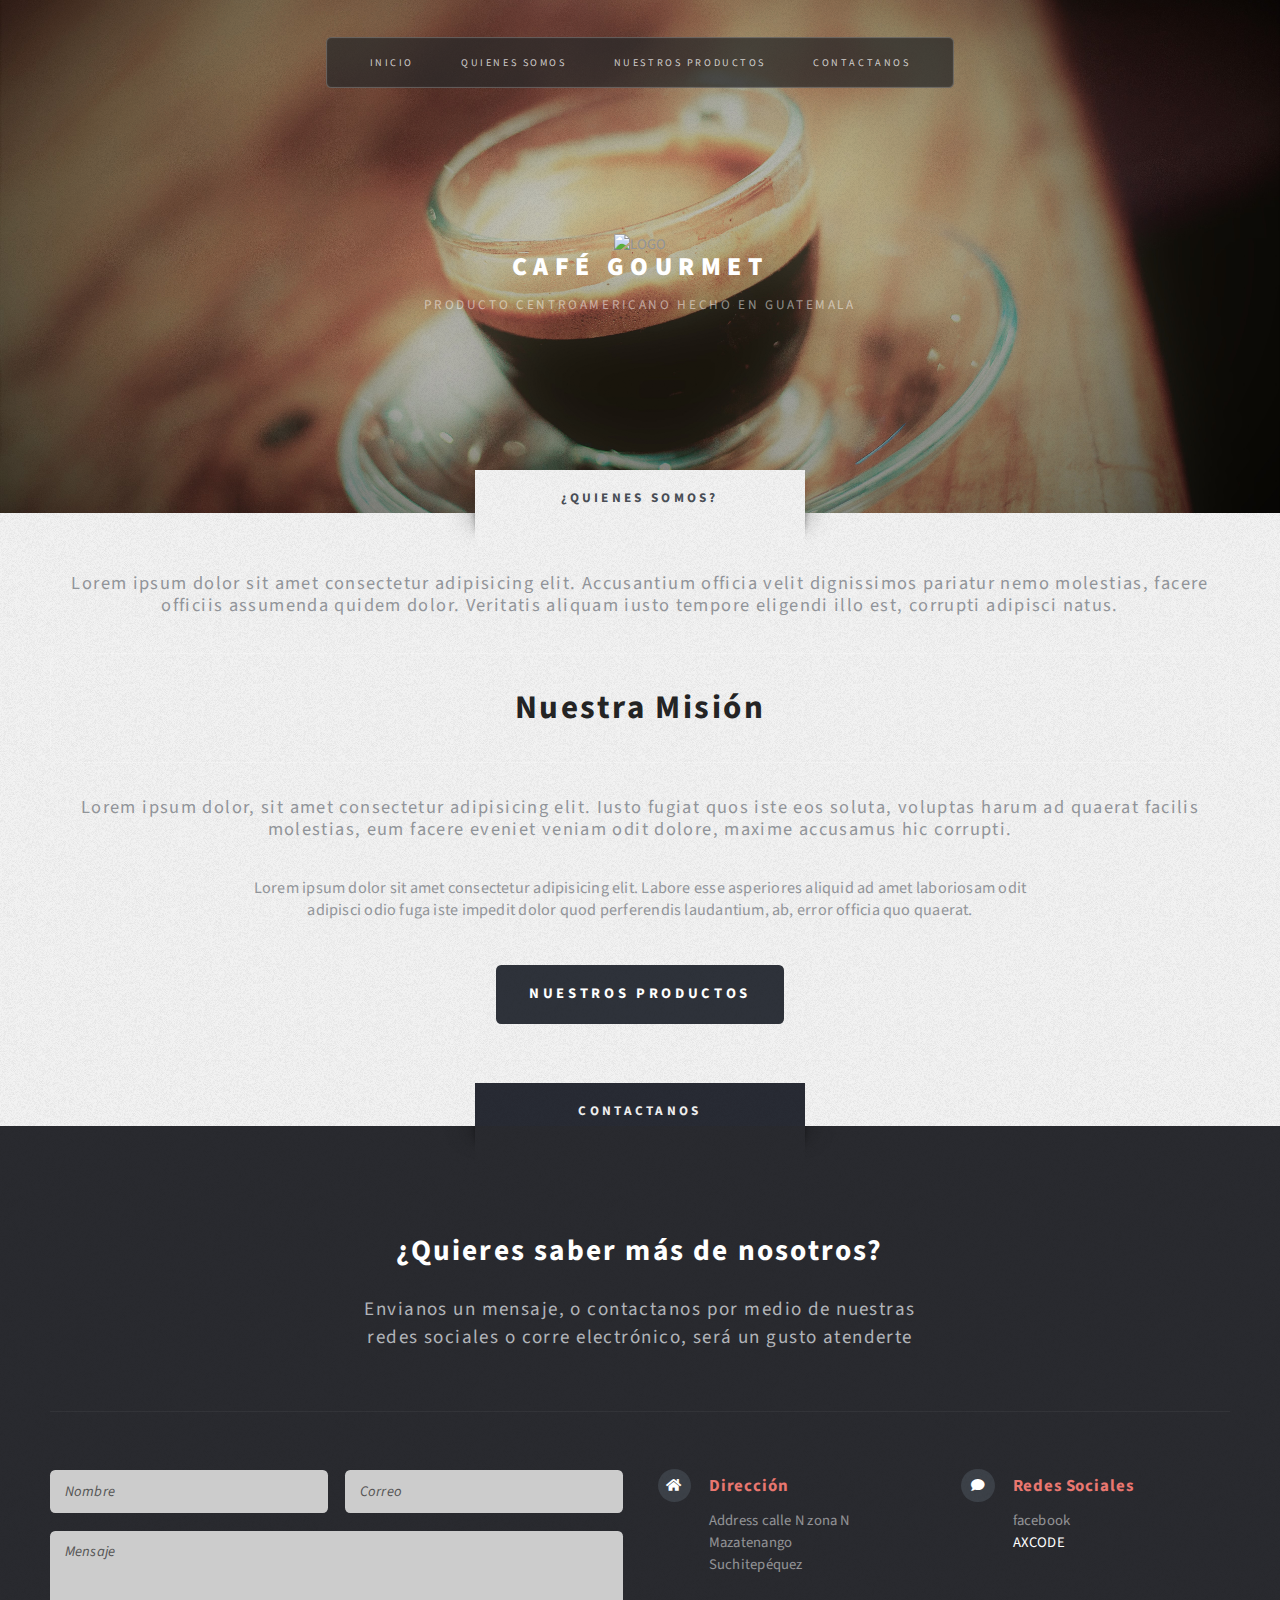
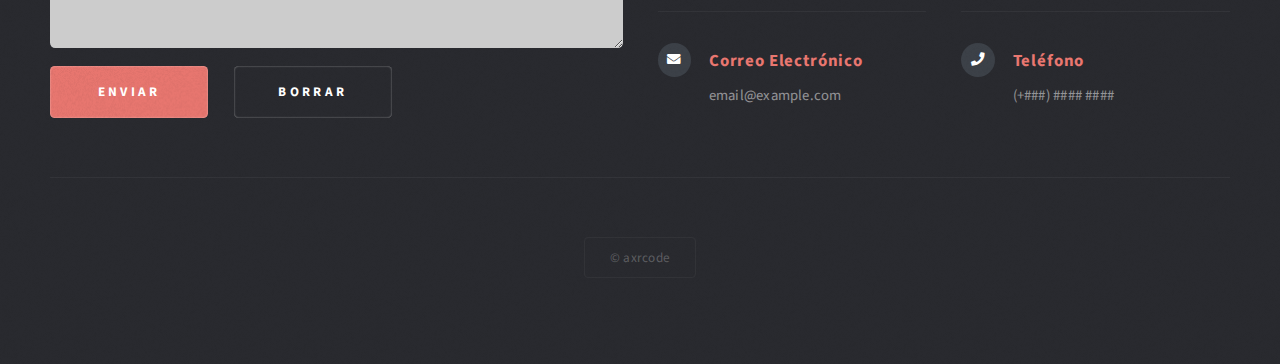
==== commit 543294a9: "Update new origin" ====
--- a/index.html
+++ b/index.html
@@ -6,7 +6,7 @@
 -->
 <html>
 	<head>
-		<title>Escape Velocity by HTML5 UP</title>
+		<title>Inicio</title>
 		<meta charset="utf-8" />
 		<meta name="viewport" content="width=device-width, initial-scale=1, user-scalable=no" />
 		<link rel="stylesheet" href="assets/css/main.css" />
@@ -19,8 +19,8 @@
 
 					<!-- Logo -->
 						<div id="logo"> 
-							<img src="images/logo.png" alt="LOGO">
-							<h1><a href="index.html">Café Gourmet Don Rodrigo</a></h1>
+							<img src="https://upload.wikimedia.org/wikipedia/commons/1/1e/RPC-JP_Logo.png" alt="LOGO">
+							<h1><a href="index.html">Café Gourmet</a></h1>
 							<p>Producto Centroamericano hecho en Guatemala</p>
 						</div>
 
@@ -47,7 +47,7 @@
 										<li><a href="#">Nisl tempus</a></li>
 									</ul>
 								</li> -->
-<!-- 								<li><a href="left-sidebar.html">Quienes Somos</a></li> -->
+								<!-- <li><a href="left-sidebar.html">Quienes Somos</a></li> -->
 								<li><a href="#intro">Quienes Somos</a></li>
 								<li><a href="productos.html">Nuestros Productos</a></li>
 								<!-- <li><a href="no-sidebar.html">Contactanos</a></li> -->
@@ -62,33 +62,26 @@
 				<div class="title">¿Quienes Somos?</div>
 				<div class="container">
 					<p class="style1">
-						Somos una empresa especialidad en café que brinda servicios de Tostaduría, <br>
-						Control de Calidad y Barismo, también apoyando al pequeño productor por un  <br>
-						desarrollo sostenible, venta de café tostado en grano y molido por menor y mayor.
+						Lorem ipsum dolor sit amet consectetur adipisicing elit. Accusantium officia velit dignissimos pariatur nemo molestias, 
+						facere officiis assumenda quidem dolor. Veritatis aliquam iusto tempore eligendi illo est, corrupti adipisci natus.
 					</p>
 					<p class="style2">Nuestra Misión</p>
 					<p class="style1">
-						Producir el mejor café, desde su cultivo y selección  <br>
-						del mejor grano. Deleitando con una taza humeante de  <br>
-						café a los paladares más exigentes.
+						Lorem ipsum dolor, sit amet consectetur adipisicing elit. Iusto fugiat quos iste eos soluta, 
+						voluptas harum ad quaerat facilis molestias, eum facere eveniet veniam odit dolore, maxime 
+						accusamus hic corrupti.
 					</p>	
 					<p class="style3">
-						Café don Rodrigo es café 100% Puro y orgánico, cuenta con planta de cobertura que
-						Hacen el efecto de sombra creando el microclima perfecto para control de plagas y hongos, 
-						para un óptimo desarrollo del fruto y se conserven las características orgánicas del café.
+						Lorem ipsum dolor sit amet consectetur adipisicing elit. Labore esse asperiores 
+						aliquid ad amet laboriosam odit adipisci odio fuga iste impedit dolor quod perferendis 
+						laudantium, ab, error officia quo quaerat.
 					</p>
-					
-<!-- 				<p class="style1">So in case you were wondering what this is all about ...</p>
-					<p class="style2">
-						Escape Velocity is a free responsive<br class="mobile-hide" />
-						site template by <a href="http://html5up.net" class="nobr">HTML5 UP</a>
-					</p>
-					<p class="style3">It's <strong>responsive</strong>, built on <strong>HTML5</strong> and <strong>CSS3</strong>, and released for
-					free under the <a href="http://html5up.net/license">Creative Commons Attribution 3.0 license</a>, so use it for any of
-					your personal or commercial projects &ndash; just be sure to credit us!</p> -->
 					<ul class="actions">
-						<li><a href="productos.html" class="button style3 large">Nuestros Productos
-						</a></li>
+						<li>
+							<a href="productos.html" class="button style3 large">
+								Nuestros Productos
+							</a>
+						</li>
 					</ul>
 				</div>
 			</section>
@@ -142,7 +135,7 @@
 												<section>
 													<h3 class="icon solid fa-home">Dirección</h3>
 													<p>
-														10a calle 5-52 zona 1<br />
+														Address calle N zona N<br />
 														Mazatenango<br />
 														Suchitepéquez
 													</p>
@@ -153,7 +146,9 @@
 													<h3 class="icon solid fa-comment">Redes Sociales</h3>
 													
 														facebook <br>
-														<a href="https://www.facebook.com/Caf%C3%A9-Gourmet-Don-Rodrigo-101964621362116/" style="text-decoration: none;">Café Gourmet Don Rodrigo</a><br />
+														<a href="https://axrcode.github.io" target="_blank" style="text-decoration: none;">
+															AXCODE
+														</a><br />
 														<!-- <a href="#">linkedin.com/untitled</a><br />
 														<a href="#">facebook.com/untitled</a> -->
 													
@@ -163,7 +158,7 @@
 												<section>
 													<h3 class="icon solid fa-envelope">Correo Electrónico</h3>
 													<p>
-													cafedonrodrigo@hotmail.com
+													email@example.com
 													</p>
 												</section>
 											</div>
@@ -171,7 +166,7 @@
 												<section>
 													<h3 class="icon solid fa-phone">Teléfono</h3>
 													<p>
-													(+512) 5613 8885
+													(+###) #### ####
 													</p>
 												</section>
 											</div>
@@ -182,7 +177,7 @@
 						</div>
 						<div id="copyright">
 							<ul>
-								<li>&copy; Café Gourmet Don Rodrigo.</li>
+								<li>&copy; axrcode</li>
 							</ul>
 						</div>
 					</div>
